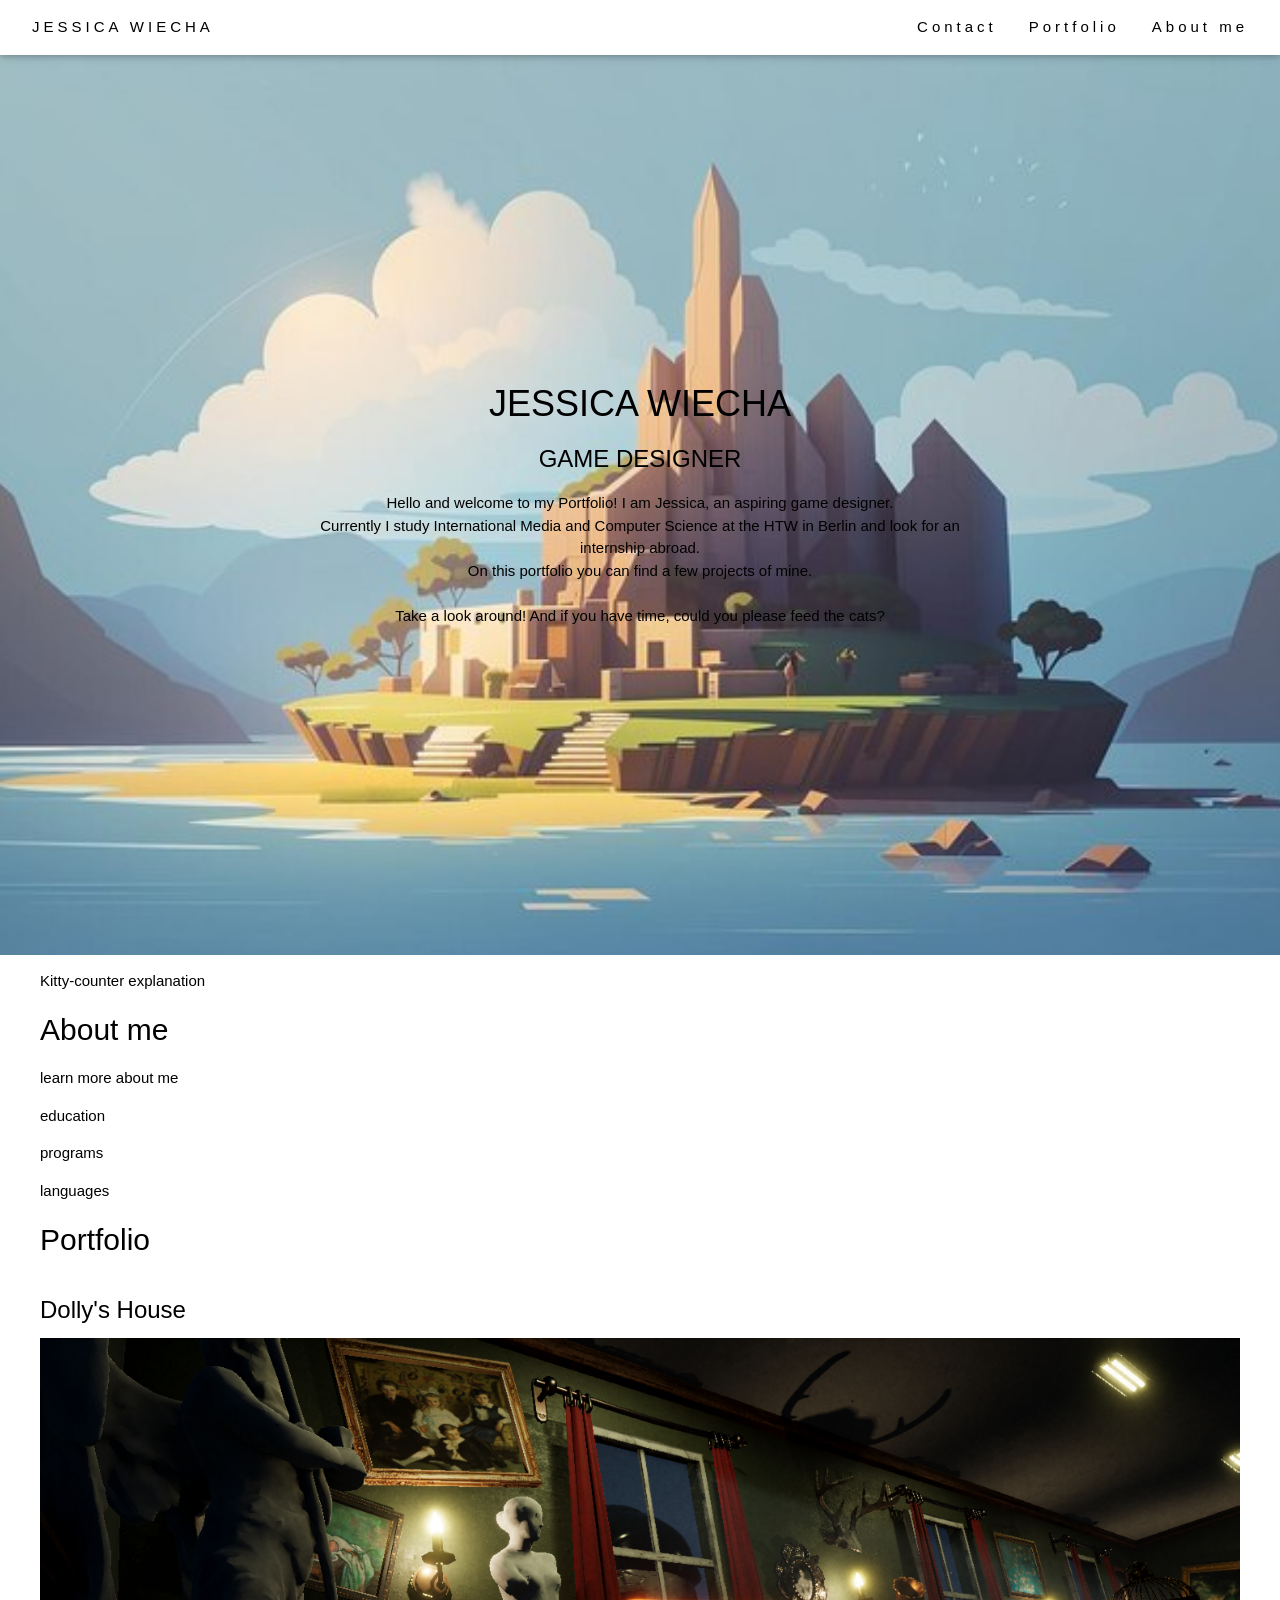
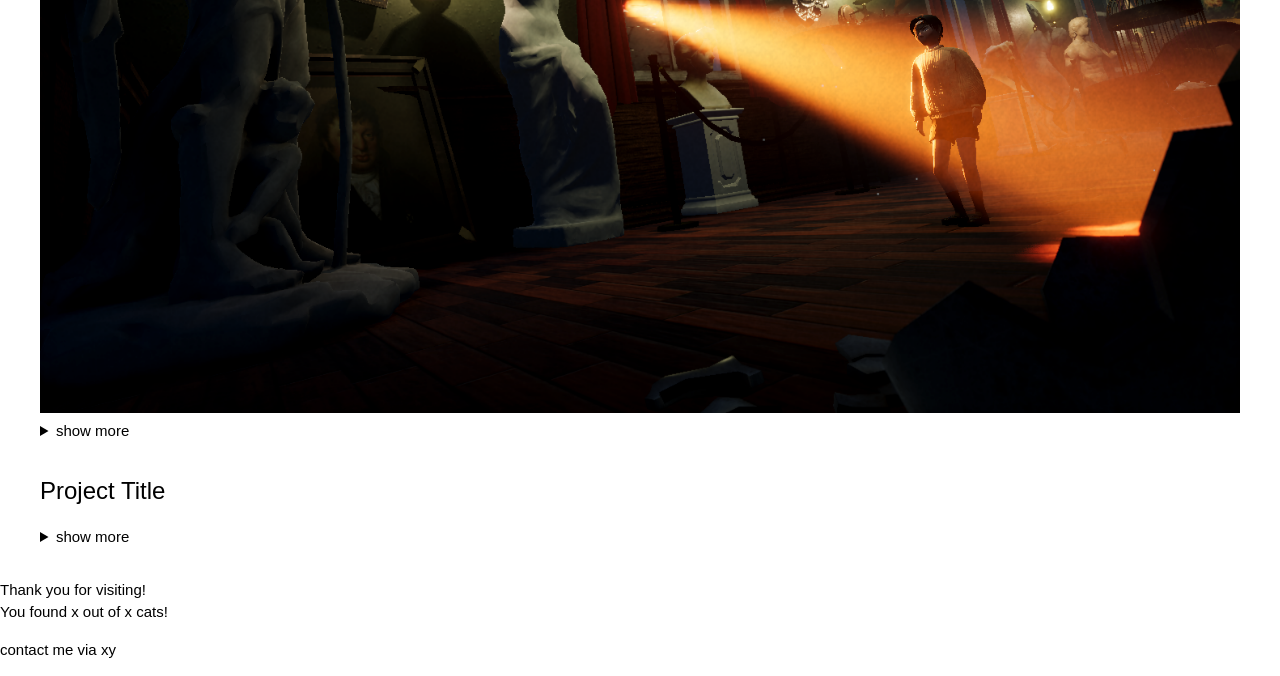
==== index.html @ 11759e38 "added expandable Project description" ====
<html lang="en">
<head>
    <meta charset="utf-8">
    <meta name="viewport" content="width=device-width, initial-scale=1">
    <meta name="description" content="Jessica Wiecha's Portfolio - Game Design, Animation and 3D modelling">
    <meta name="author" content="Jessica Wiecha">
    <title>Jessica Wiecha - Portfolio</title>

    <link rel="stylesheet" href="css/w3.css">
    <!-- 2nd style sheet link here so that it has priority & overwrites the w3.css -->
    <link rel="stylesheet" href="css/style.css">
    <script type="module" src="js/main.js" defer></script>
</head>

<body>

    <!-- Nav Bar -->
    <div class="w3-top">
        <div class="w3-bar w3-wide w3-padding w3-card w3-white"> <!--if seethrough then delete w3-white-->
            <a class="w3-bar-item w3-left">JESSICA WIECHA</a>
            <nav>
                <a href="#aboutme" class="w3-bar-item w3-button w3-right">About me</a>
                <a href="#portfolio" class="w3-bar-item w3-button w3-right">Portfolio</a>  
                <a href="#contact" class="w3-bar-item w3-button w3-right">Contact</a> 
            </nav>
            
        </div>
    </div>

    <!--Header unabhänig von der Nav-Bar-->
    <header class="bgimg" id="home">
        <div class="hero">
            <h1 class="w3-xxlarge">JESSICA WIECHA</h1>
            <h2 class="w3-xlarge">GAME DESIGNER</h2>
            <p>
                Hello and welcome to my Portfolio! 
                I am Jessica, an aspiring game designer.
                <br>
                Currently I study International Media and Computer Science at the HTW in Berlin and look for an internship abroad.
                <br>
                On this portfolio you can find a few projects of mine.
                <br>
                <br>
                Take a look around! And if you have time, could you please feed the cats?
            </p>
        </div>
    </header>

    <main>

        <!-- Kitty Counter -->

        <section id="kitty-counter">
        <div>
            <p>Kitty-counter explanation</p>
        </div>
        </section>

        <!-- ABOUT ME -->
         
        <section id="aboutme">

            <header>
                <h2>About me</h2>
            </header>

            <div class="content">
                <p>learn more about me</p>
                <p>education</p>
                <p>programs</p>
                <p>languages</p>
            </div>

        </section>

        <!-- ALL PROJECTS etc -->

        <section id="portfolio">

            <header>
                <h2>Portfolio</h2>
            </header>

            <!-- PROJECT #1 -->
            <section class="project">

                <!-- project header: title & meta information -->
                <header class="project-header">
                    <h3>Dolly's House</h3>
                    <img src="/pictures/DollysHouse/museumLevel.png" alt="Dolly's House Screenshot"> 
                </header>

                <!-- Aufklappbar -->
                <details>

                    <summary>
                        show more
                    </summary>

                    <div class="content">
                        <!-- short description -->
                        <article>
                            <p>all about the game & my role</p>
                            <p>my main responsibilities: animation, character clothing, level/ game design, physics-based movement, programming</p>
                        </article>
                        <!-- pics & vids -->
                        <!-- social media/ github links etc -->
                    </div>
                    
                </details>

            </section>


            <!-- PROJECT #2 -->
            <section class="project">
                <header>
                    <h3>Project Title</h3>
                    <img scr="" alt="">
                </header>

                <!-- Aufklappbar -->
                <details>

                    <summary>
                        show more
                    </summary>

                    <div class="content">
                        <!-- short description -->
                        <article>
                            <p>all about the game & my role</p>
                        </article>
                        <!-- pics & vids -->
                        <!-- social media/ github links etc -->
                    </div>
                    
                </details>

            </section>
            
        </section>


    </main>

    <!--
    <main class="w3-content w3-pading" style="max-width:1500px">
        <div>
            <div class="kitty-counter">
                <p>Kitty Counter:</p>
                <p id="counter">0</p>
                <img src="/pictures/websiteStyle/cat-food-graphic-clipart-design-free-png.webp" class="icon"> 
        </div>

        <div class="project-display">
            <h3>PROJECTS</h3>

            <div class="single-project">
                Dolly's House
            </div>
        </div>  
    </main>
    -->


    <footer id="contact">
        <p>
            Thank you for visiting! <br>
            You found x out of x cats!
        </p>
        <p> 
            contact me via xy
        </p>
    </footer>

</body>
</html>
---- css/style.css ----
/*own code*/
:root{
    /* VARIABLES --> can be used like var(--bg)*/
    --bg: #fff;
    --text:  #000;
}

.bgimg{
    background-image: url("/pictures/placeholder/placeholder-concept-illustration_839035-598189.jpg");
    background-position: center;
    background-size: cover;
    background-repeat: no-repeat;

    min-height: 100svh;
    width: 100%;

    display:flex;
    align-items: center;
    justify-content: center;

    text-align: center;
}

.hero{
    max-width: 80ch;
}

main {
  max-width: 1200px;
  margin: 0 auto; /* zentriert in der Mitte */
}

/* PROJECT GALLERY */
.project { margin: 2rem 0; }
.project img { display:block; width:100%; height:auto; }
.project details { margin-top: .5rem; }
.project summary { cursor: pointer; }


/*missing Styles:
.portfolio (all projects etc)
.project (each own project section)
.project-header (name and meta info of each project)
.content
*/
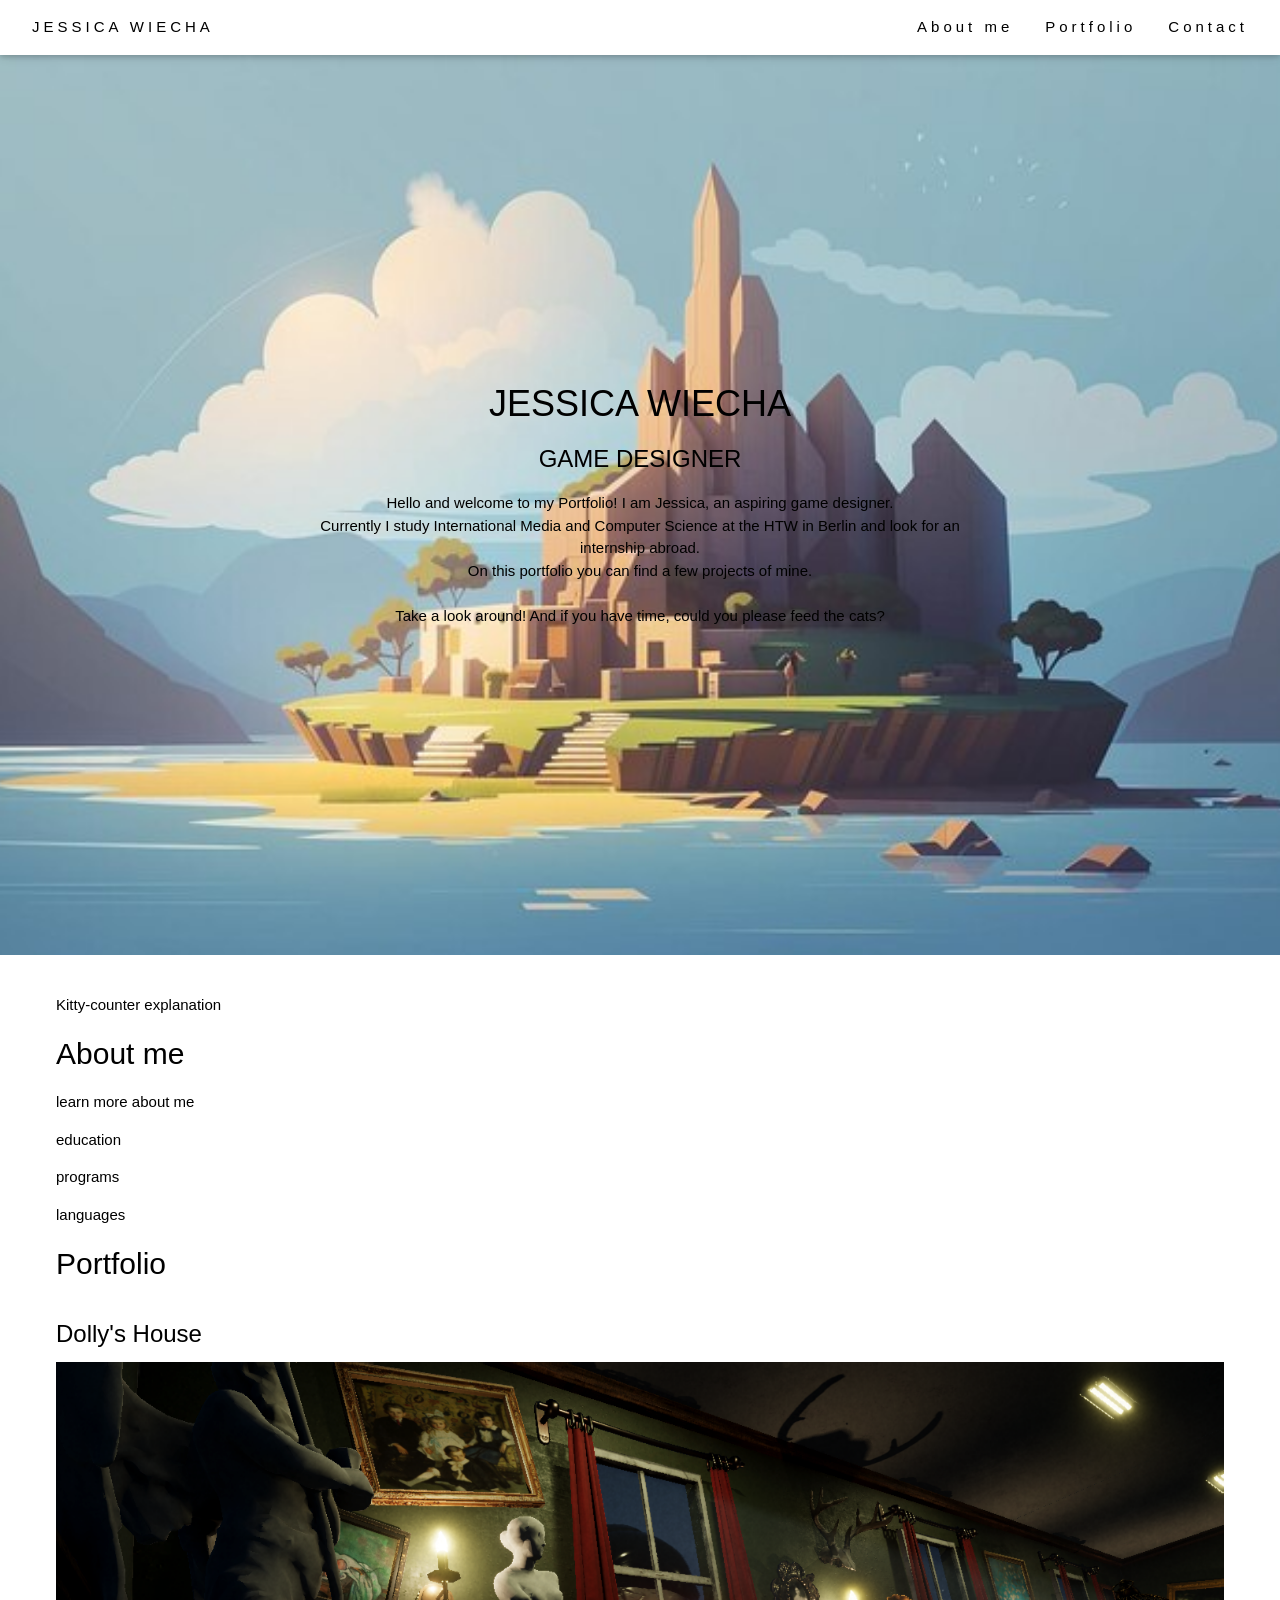
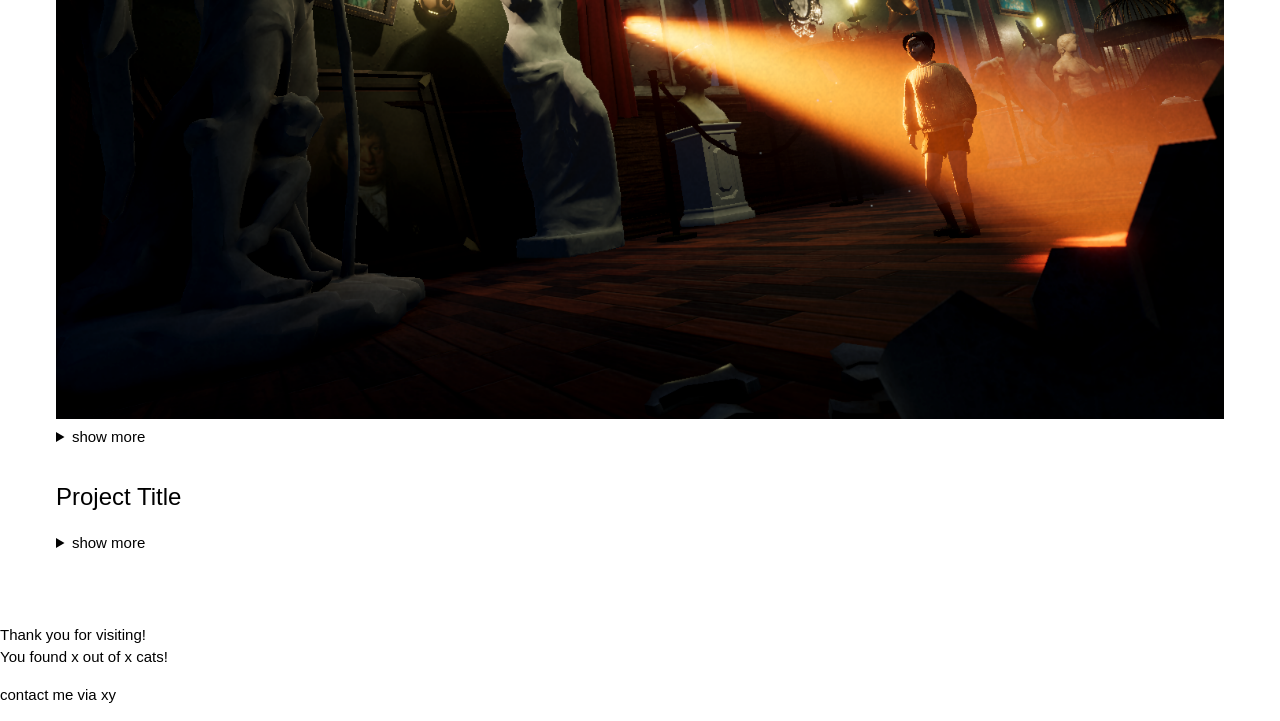
==== commit 2f1079c2: "new order in nav bar" ====
--- a/index.html
+++ b/index.html
@@ -19,9 +19,9 @@
         <div class="w3-bar w3-wide w3-padding w3-card w3-white"> <!--if seethrough then delete w3-white-->
             <a class="w3-bar-item w3-left">JESSICA WIECHA</a>
             <nav>
+                <a href="#contact" class="w3-bar-item w3-button w3-right">Contact</a> 
+                <a href="#portfolio" class="w3-bar-item w3-button w3-right">Portfolio</a>  
                 <a href="#aboutme" class="w3-bar-item w3-button w3-right">About me</a>
-                <a href="#portfolio" class="w3-bar-item w3-button w3-right">Portfolio</a>  
-                <a href="#contact" class="w3-bar-item w3-button w3-right">Contact</a> 
             </nav>
             
         </div>
@@ -61,7 +61,7 @@
         <section id="aboutme">
 
             <header>
-                <h2>About me</h2>
+                <h2 >About me</h2>
             </header>
 
             <div class="content">
@@ -75,7 +75,7 @@
 
         <!-- ALL PROJECTS etc -->
 
-        <section id="portfolio">
+        <section id="portfolio" class="portfolio">
 
             <header>
                 <h2>Portfolio</h2>
@@ -87,7 +87,7 @@
                 <!-- project header: title & meta information -->
                 <header class="project-header">
                     <h3>Dolly's House</h3>
-                    <img src="/pictures/DollysHouse/museumLevel.png" alt="Dolly's House Screenshot"> 
+                    <img src="/pictures/DollysHouse/museumLevel.png" alt="Dolly's House Screenshot" class="project-title-img"> 
                 </header>
 
                 <!-- Aufklappbar -->
--- a/css/style.css
+++ b/css/style.css
@@ -1,9 +1,20 @@
 /*own code*/
 :root{
     /* VARIABLES --> can be used like var(--bg)*/
-    --bg: #fff;
+    --bg: #ffffff;
     --text:  #000;
 }
+
+html, body{
+    background:var(--bg);
+    
+}
+
+/* FONT & TEXT*/
+/* ... */
+
+/* so that the sticky nav won't cover the caption etc */
+section[id] { scroll-margin-top: 60px; }
 
 .bgimg{
     background-image: url("/pictures/placeholder/placeholder-concept-illustration_839035-598189.jpg");
@@ -28,13 +39,21 @@
 main {
   max-width: 1200px;
   margin: 0 auto; /* zentriert in der Mitte */
+
+  padding: 24px 16px;
 }
 
 /* PROJECT GALLERY */
 .project { margin: 2rem 0; }
-.project img { display:block; width:100%; height:auto; }
+.project-title-img { display:block; width:100%; height:auto; }
 .project details { margin-top: .5rem; }
 .project summary { cursor: pointer; }
+
+
+
+
+
+
 
 
 /*missing Styles:
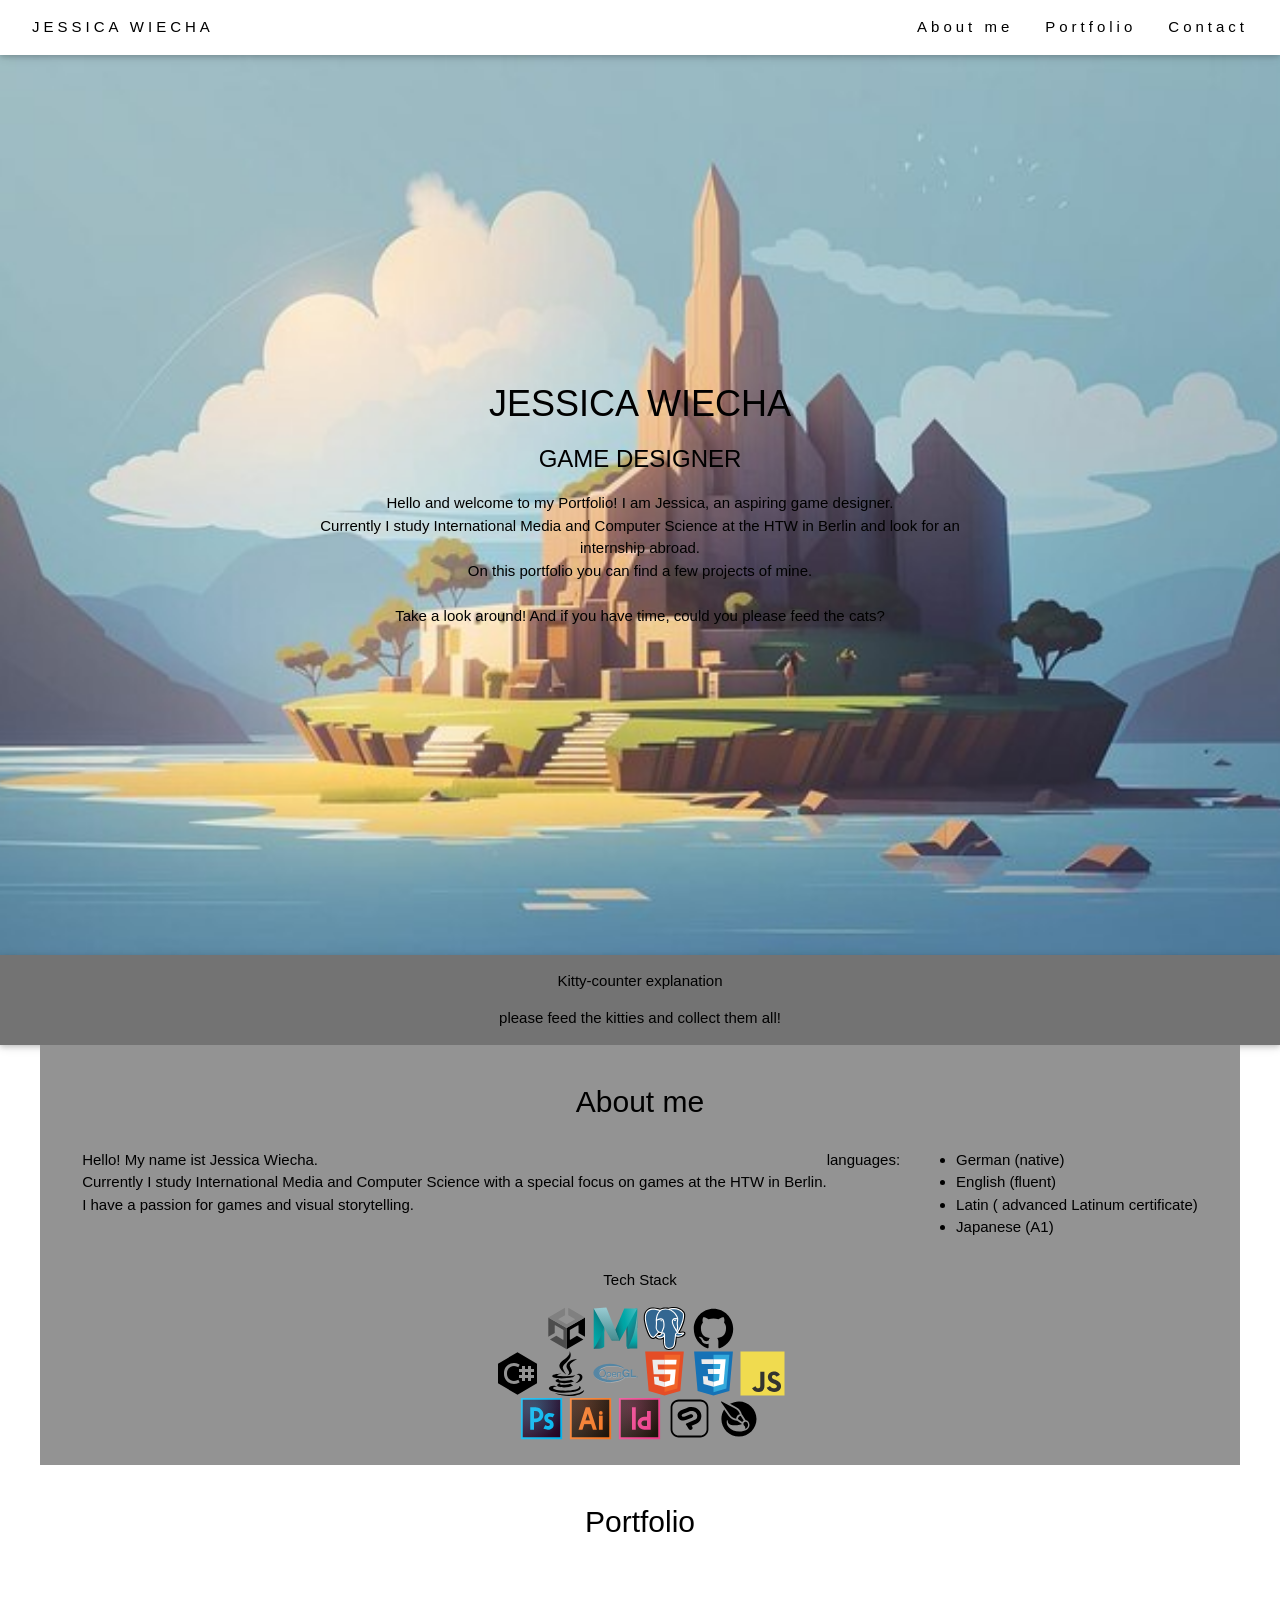
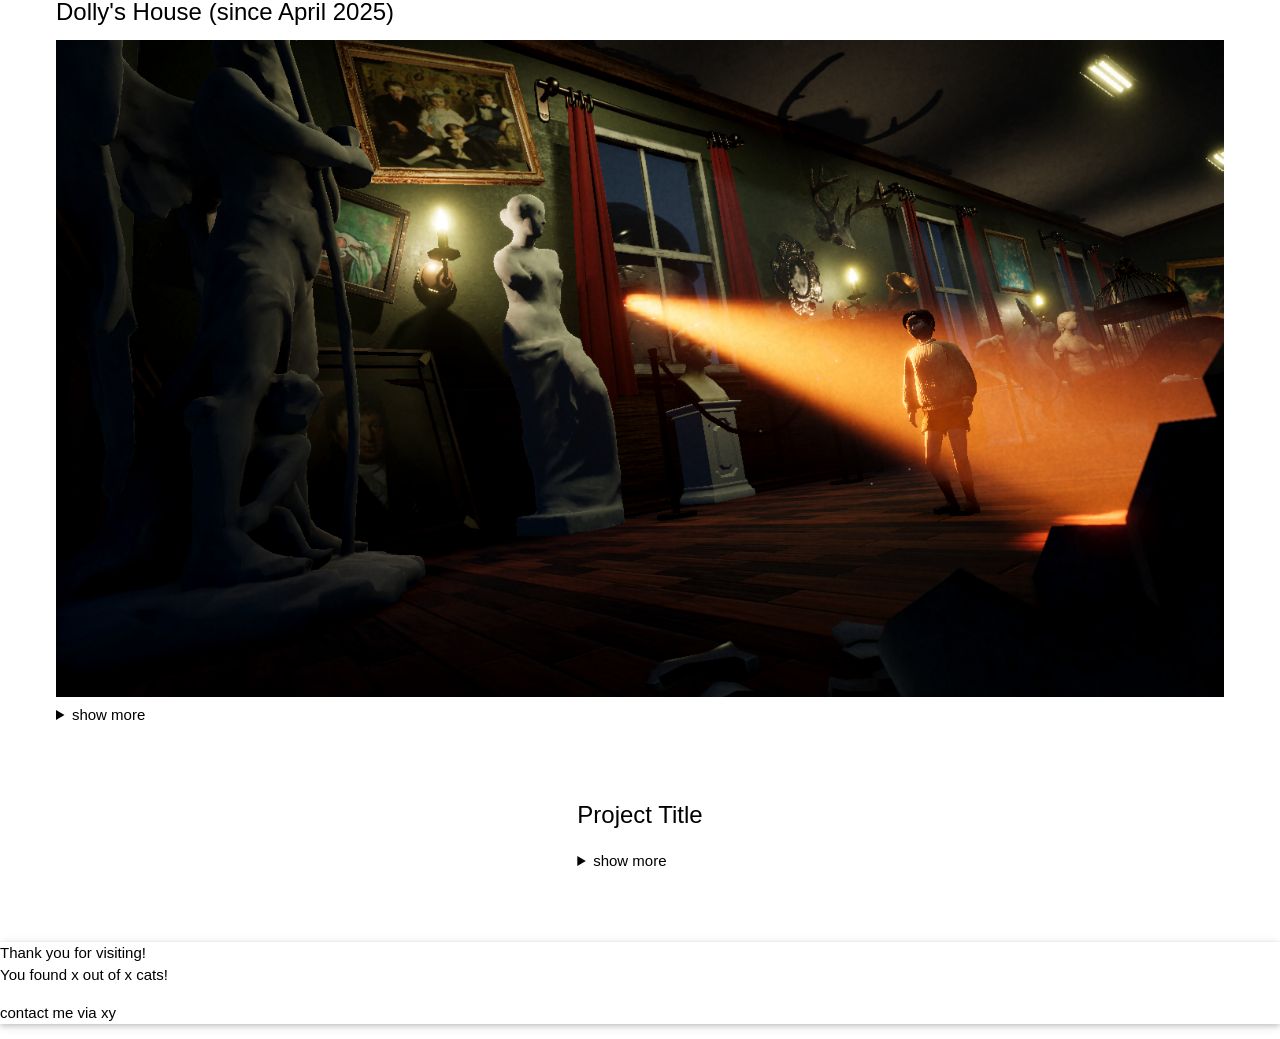
==== commit 6c8b5245: "about me section - added icons for prgramming languages etc - made About-Me-section smaller - added " ====
--- a/index.html
+++ b/index.html
@@ -50,32 +50,83 @@
 
         <!-- Kitty Counter -->
 
-        <section id="kitty-counter">
+        <section id="kitty-counter" class="kitty-counter w3-bar w3-card">
         <div>
             <p>Kitty-counter explanation</p>
+            <p>please feed the kitties and collect them all!</p>
         </div>
         </section>
 
         <!-- ABOUT ME -->
          
-        <section id="aboutme">
+        <section id="aboutme" class="portfolio aboutme">
 
             <header>
                 <h2 >About me</h2>
             </header>
 
-            <div class="content">
-                <p>learn more about me</p>
-                <p>education</p>
-                <p>programs</p>
-                <p>languages</p>
+            <!-- ALL TEXT based information -->
+            <div class="aboutme-cols content">
+
+                <div class="aboutme-col content"> 
+                    <p>Hello! My name ist Jessica Wiecha.
+                        <br>
+                        Currently I study International Media and Computer Science with a special focus on games at the HTW in Berlin. 
+                        <br>
+                        I have a passion for games and visual storytelling.
+                    </p>
+                </div>
+                
+                <div class="aboutme-col content">
+                    <p>languages:</p>
+                    <ul>
+                        <li>German (native)</li>
+                        <li>English (fluent)</li>
+                        <li>Latin ( advanced Latinum certificate)</li>
+                        <li>Japanese (A1)</li>
+                    </ul>
+                </div>
+
             </div>
 
+            <!-- Icons for Programs etc -->
+            <div class="aboutme-col content">
+                <div class="icons">
+
+                    <p>Tech Stack</p>
+
+                    <div class="Programs">
+                        <img src="/icons/Unity.svg" alt="Unity-icon">
+                        <img src="/icons/Autodesk Maya.svg" alt="Autodesk Maya Icon">
+                        <img src="/icons/PostgresSQL.svg" alt="PostgresSQL Icon">
+                        <img src="/icons/211904_social_github_icon.svg" alt="Github Icon">
+                    </div>
+                    <div class="Programming">
+                        <img src="/icons/9073878_c_sharp_icon.svg" alt="C-sharp Icon">
+                        <img src="/icons/icons8-java.svg" alt="Java Icon">
+                        <img src="/icons/OpenGL.svg" alt="OpenGL Icon">
+                        <img src="/icons/HTML5.svg" alt="HTML5 Icon">
+                        <img src="/icons/CSS3.svg" alt="CSS3 Icon">
+                        <img src="/icons/JavaScript.svg" alt="Java Script Icon">
+                    </div>
+                    <div class="Art">
+                        <img src="/icons/2993707_adobe_brand_brands_logo_logos_icon.svg" alt="Adobe Photoshop Icon">
+                        <img src="/icons/2993708_adobe_brand_brands_illustrator_logo_icon.svg" alt="Adobe Illustrator Icon">
+                        <img src="/icons/2993660_adobe_brand_brands_indesign_logo_icon.svg" alt="Adobe Indesign Icon">
+                        <img src="/icons/icons8-clip-studio-paint.svg" alt="Clip Studio Paint Icon">
+                        <img src="/icons/icons8-krita.svg" alt="Krita Icon">
+                    </div>
+                    
+                </div>
+
+            </div>
+
+
         </section>
 
         <!-- ALL PROJECTS etc -->
 
-        <section id="portfolio" class="portfolio">
+        <section id="portfolio" class="portfolio w3-justify">
 
             <header>
                 <h2>Portfolio</h2>
@@ -86,7 +137,7 @@
 
                 <!-- project header: title & meta information -->
                 <header class="project-header">
-                    <h3>Dolly's House</h3>
+                    <h3>Dolly's House (since April 2025)</h3>
                     <img src="/pictures/DollysHouse/museumLevel.png" alt="Dolly's House Screenshot" class="project-title-img"> 
                 </header>
 
@@ -116,7 +167,7 @@
             <section class="project">
                 <header>
                     <h3>Project Title</h3>
-                    <img scr="" alt="">
+                    <img src="" alt="">
                 </header>
 
                 <!-- Aufklappbar -->
@@ -164,7 +215,7 @@
     -->
 
 
-    <footer id="contact">
+    <footer id="contact" class="w3-card">
         <p>
             Thank you for visiting! <br>
             You found x out of x cats!
--- a/css/style.css
+++ b/css/style.css
@@ -2,7 +2,15 @@
 :root{
     /* VARIABLES --> can be used like var(--bg)*/
     --bg: #ffffff;
+    --bg-2: #737373;
     --text:  #000;
+    
+    /* Color Theme Swatches in Hex from Adobe Color Grim Reaper Picture*/
+    --c-darkest: #07070D;
+    --c-dark: #182526; 
+    --c-medium: #385359;
+    --c-light: #496B73;
+    --c-lightest: #A3BCBF;
 }
 
 html, body{
@@ -36,11 +44,52 @@
     max-width: 80ch;
 }
 
-main {
+.kitty-counter{
+    background: var(--bg-2);
+
+    display:flex;
+    flex-flow: column;
+    align-items: center;
+    justify-content: center;
+
+    text-align: center;
+}
+
+.aboutme{
+    background: #939393;
+}
+
+.aboutme-col{
+    display: flex;
+    gap: 16px;
+    max-width: 1800px;
+    margin: 0 auto;
+}
+
+.icons img{
+    width: 3rem;
+}
+
+.icons{
+    display: flex;
+    flex-flow: column;
+    align-items: center;
+}
+
+.content{
+    display:flex;
+    text-align: left;
+}
+
+.portfolio {
   max-width: 1200px;
   margin: 0 auto; /* zentriert in der Mitte */
 
   padding: 24px 16px;
+
+  display: flex;
+  flex-flow: column;
+  align-items: center;
 }
 
 /* PROJECT GALLERY */
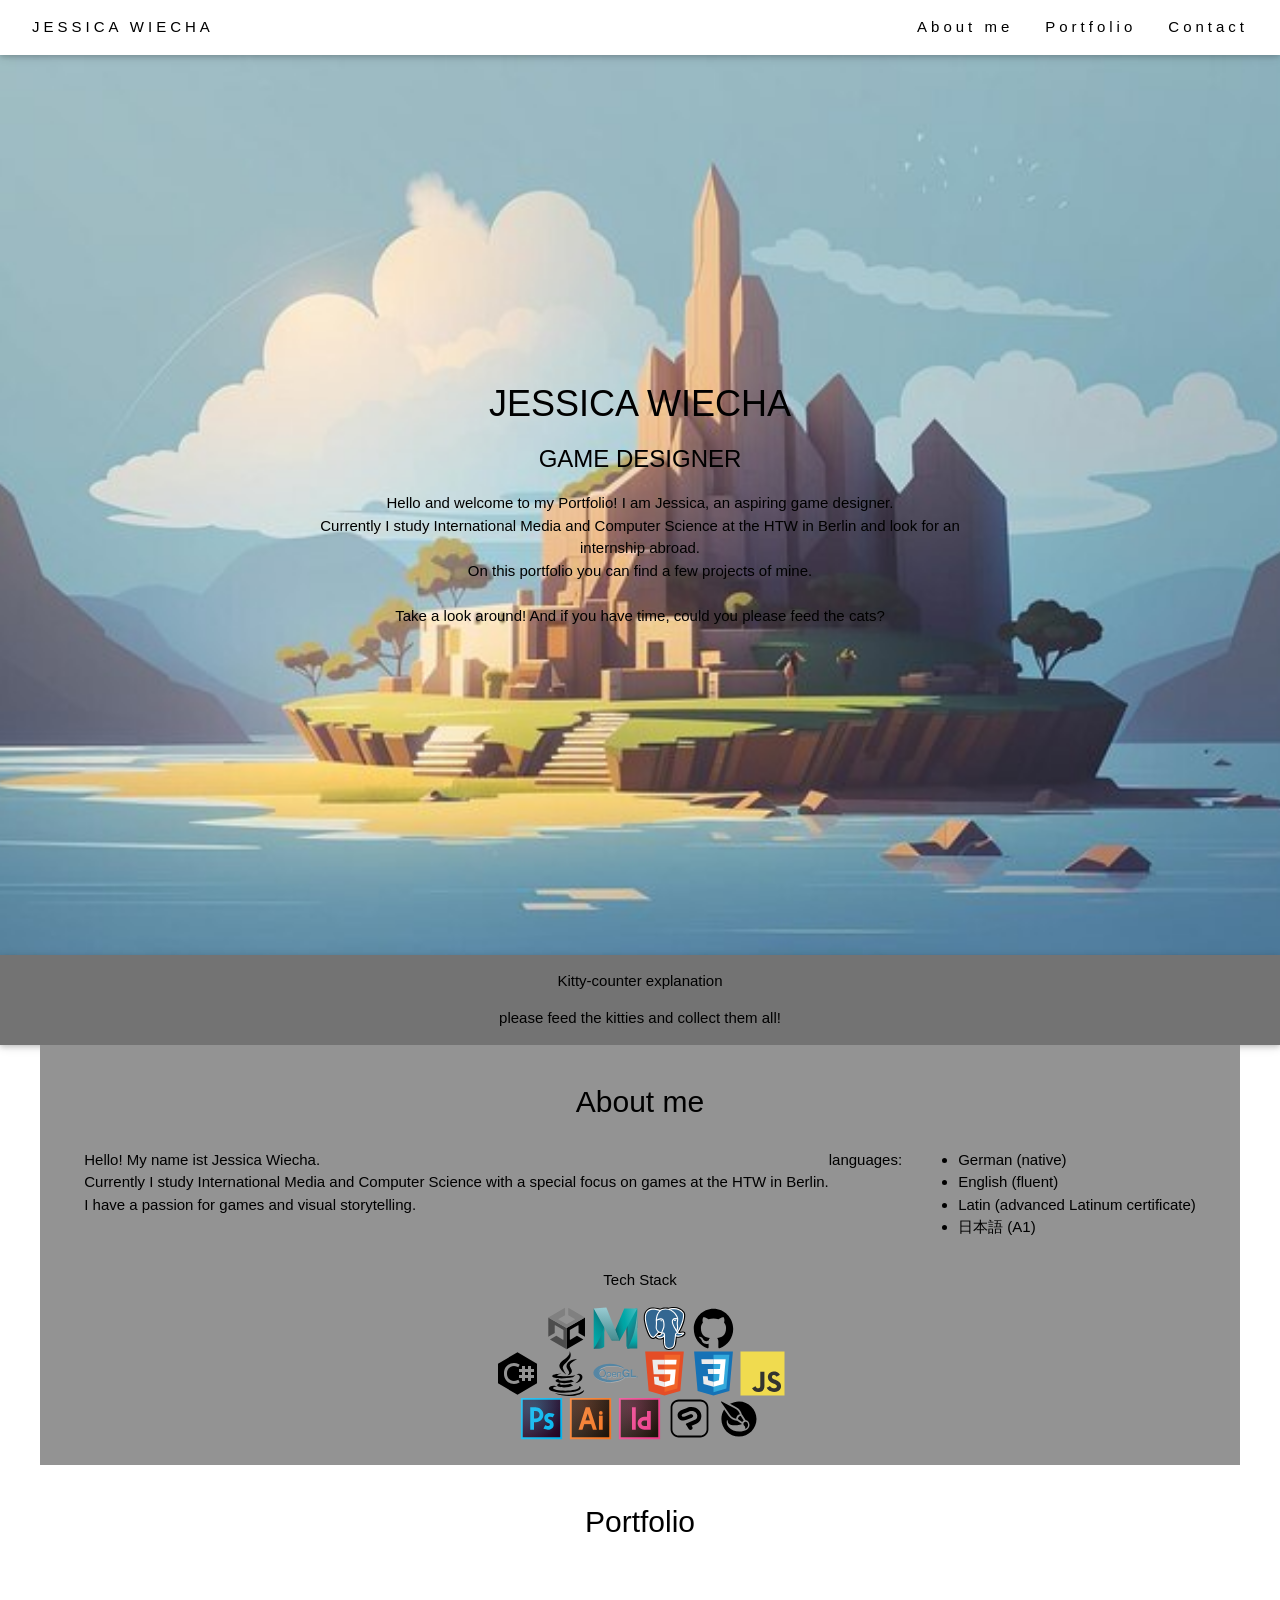
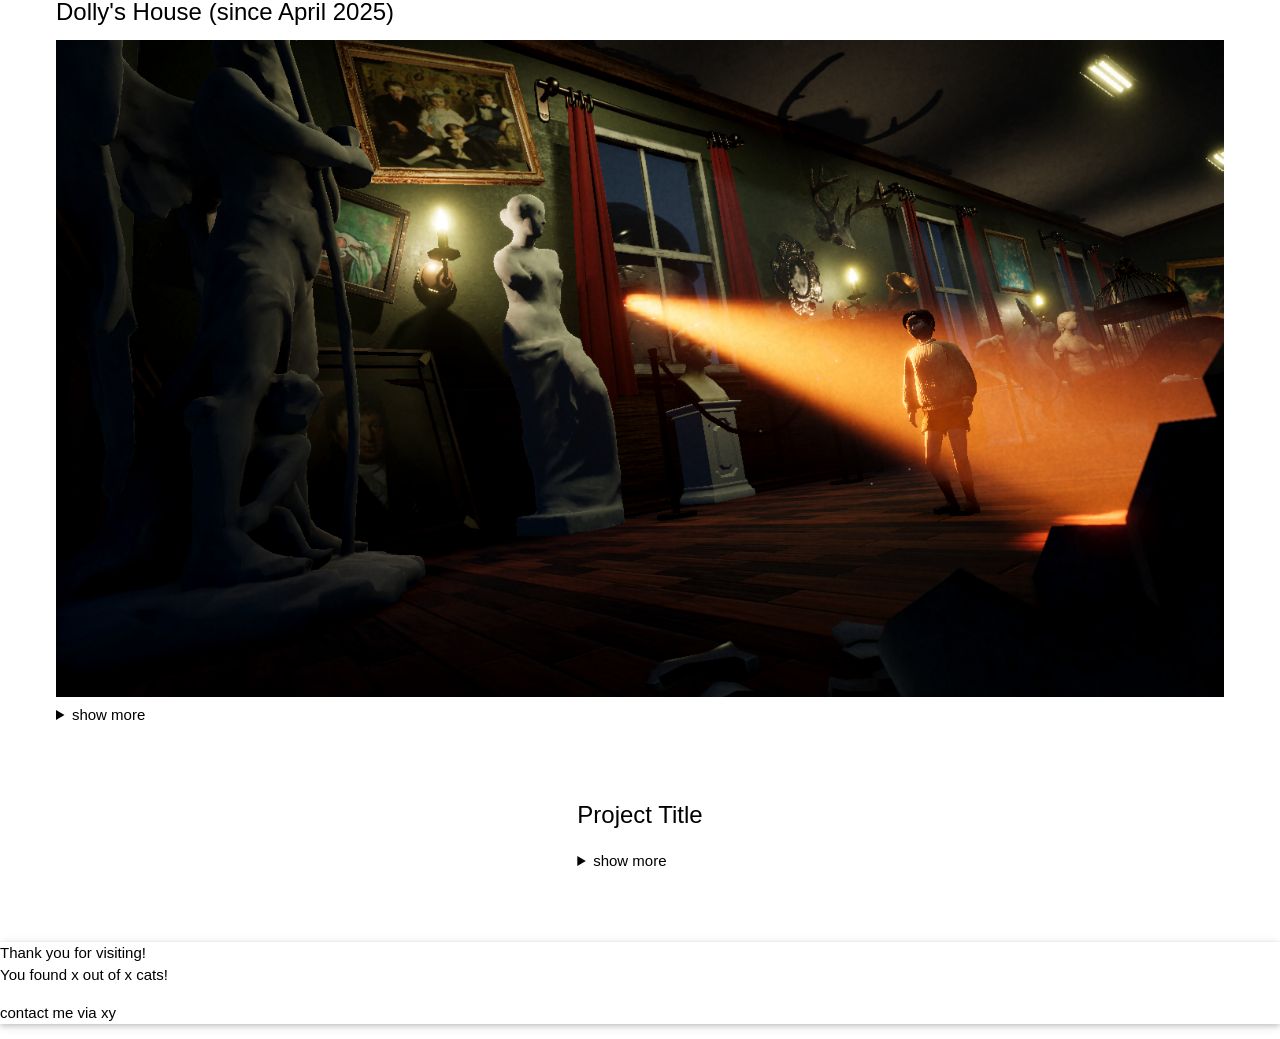
==== commit f62328af: "changed Japanese to nihongo kanji" ====
--- a/index.html
+++ b/index.html
@@ -82,8 +82,8 @@
                     <ul>
                         <li>German (native)</li>
                         <li>English (fluent)</li>
-                        <li>Latin ( advanced Latinum certificate)</li>
-                        <li>Japanese (A1)</li>
+                        <li>Latin (advanced Latinum certificate)</li>
+                        <li>日本語 (A1)</li>
                     </ul>
                 </div>
 
--- a/css/style.css
+++ b/css/style.css
@@ -83,13 +83,14 @@
 
 .portfolio {
   max-width: 1200px;
-  margin: 0 auto; /* zentriert in der Mitte */
+  margin: 0 auto; /* centered */
 
   padding: 24px 16px;
 
   display: flex;
   flex-flow: column;
   align-items: center;
+  
 }
 
 /* PROJECT GALLERY */
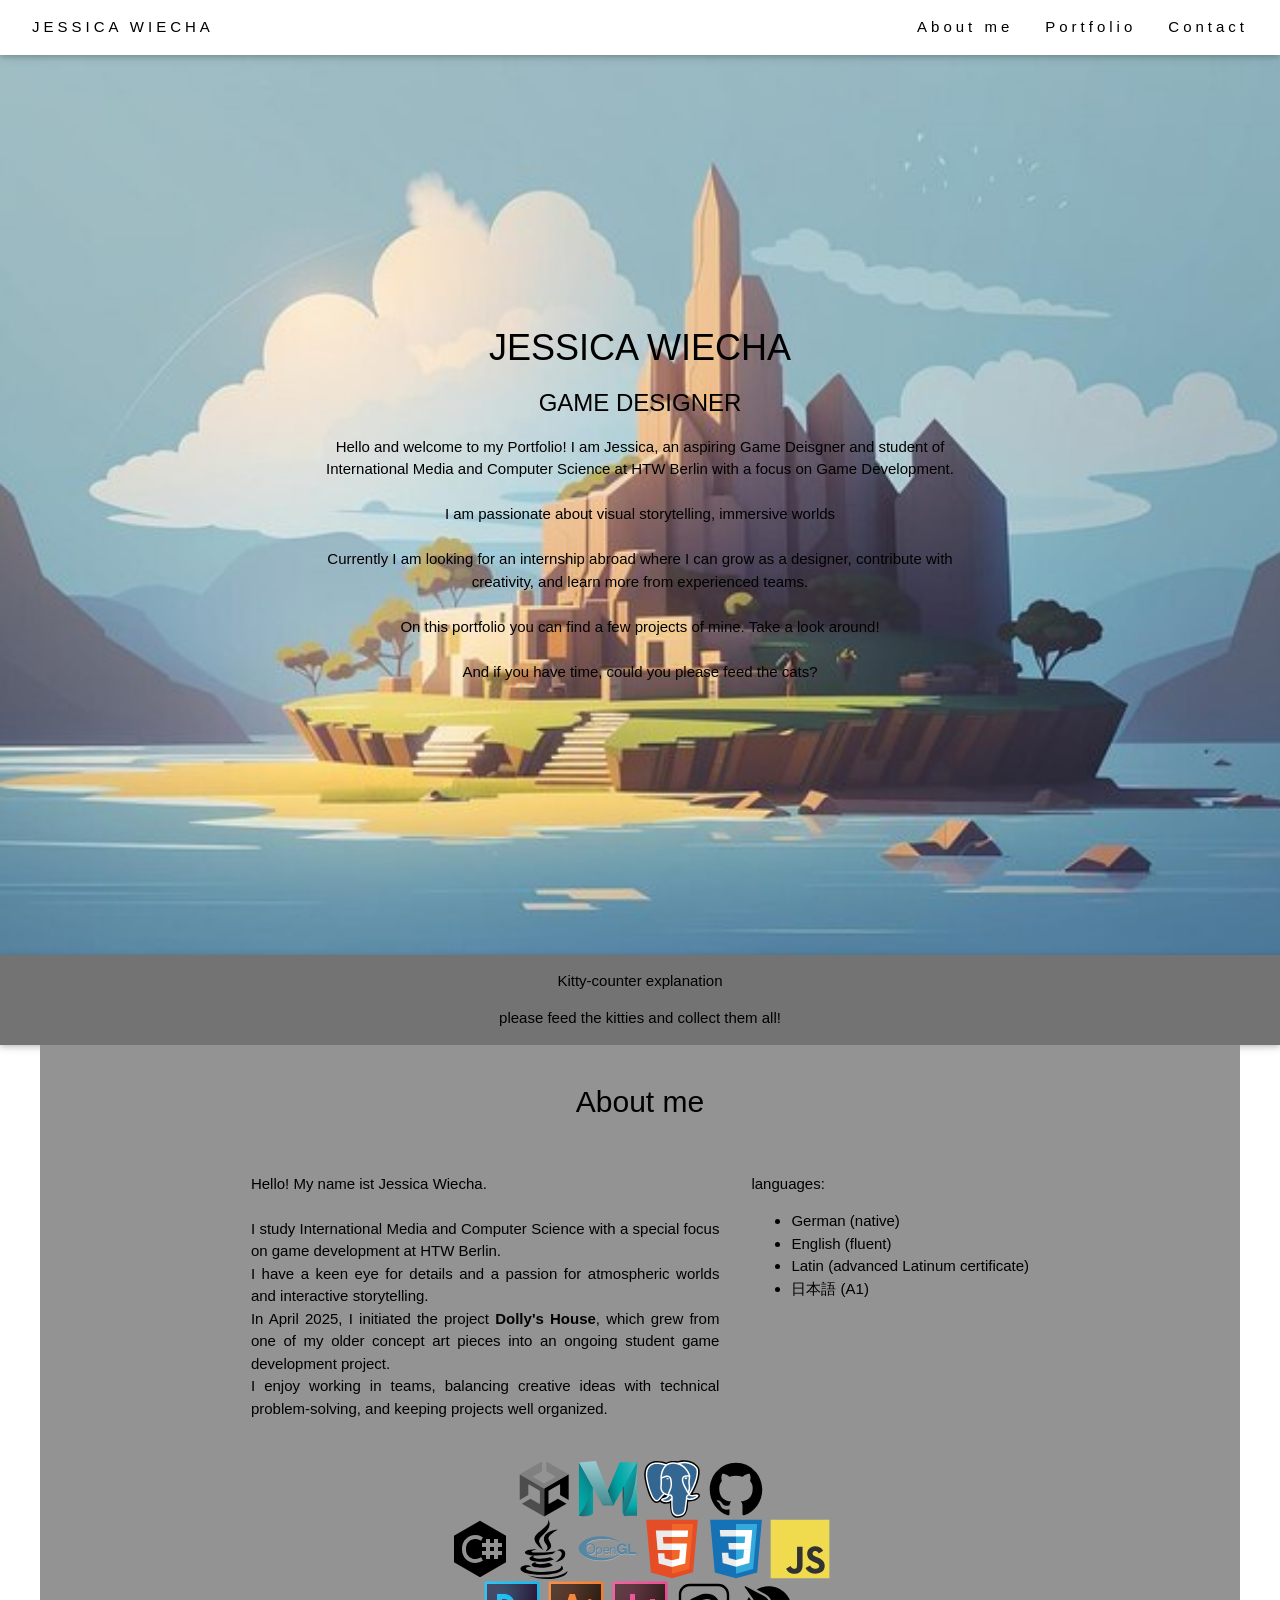
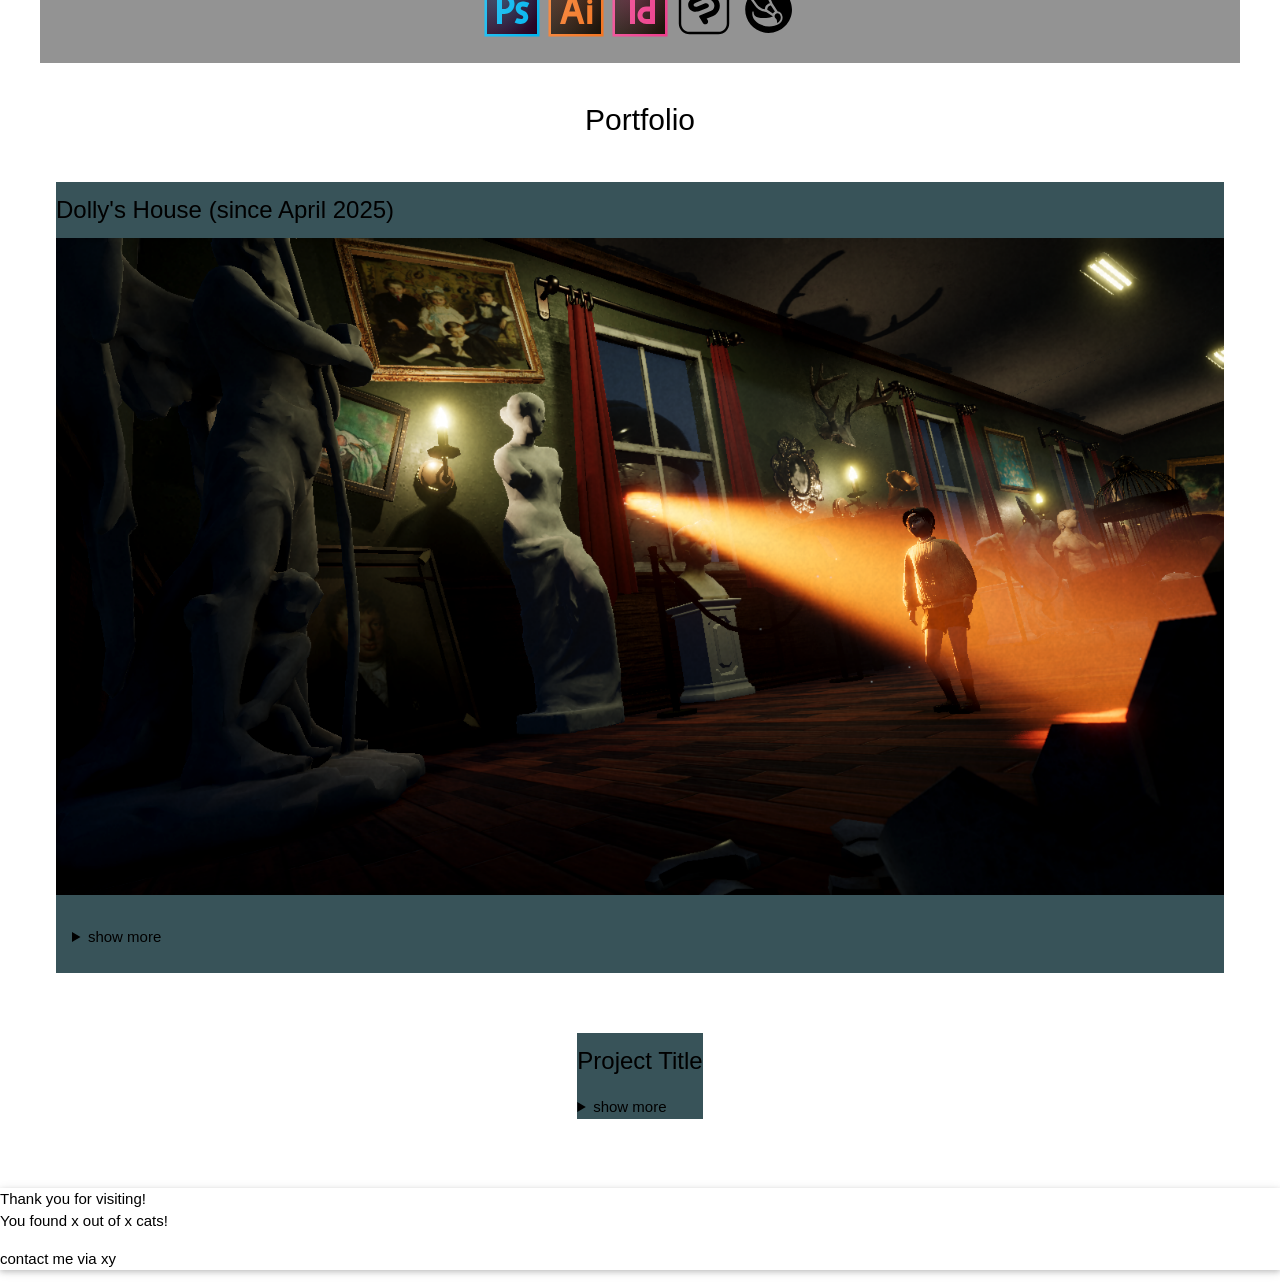
==== commit 8632cbed: "updated about-me and portfolio" ====
--- a/index.html
+++ b/index.html
@@ -34,14 +34,15 @@
             <h2 class="w3-xlarge">GAME DESIGNER</h2>
             <p>
                 Hello and welcome to my Portfolio! 
-                I am Jessica, an aspiring game designer.
-                <br>
-                Currently I study International Media and Computer Science at the HTW in Berlin and look for an internship abroad.
-                <br>
-                On this portfolio you can find a few projects of mine.
-                <br>
-                <br>
-                Take a look around! And if you have time, could you please feed the cats?
+                I am Jessica, an aspiring Game Deisgner and student of International Media and Computer Science at HTW Berlin with a focus on Game Development. 
+                <br> <br>
+                I am passionate about visual storytelling, immersive worlds
+                <br> <br>
+                Currently I am looking for an internship abroad where I can grow as a designer, contribute with creativity, and learn more from experienced teams.
+                <br> <br>
+                On this portfolio you can find a few projects of mine. Take a look around! 
+                <br> <br>
+                And if you have time, could you please feed the cats?
             </p>
         </div>
     </header>
@@ -66,18 +67,22 @@
             </header>
 
             <!-- ALL TEXT based information -->
-            <div class="aboutme-cols content">
-
-                <div class="aboutme-col content"> 
+            <div class="info-text">
+
+                <div class="small-text padding"> 
                     <p>Hello! My name ist Jessica Wiecha.
+                        <br> <br>
+                        I study International Media and Computer Science with a special focus on game development at HTW Berlin. 
                         <br>
-                        Currently I study International Media and Computer Science with a special focus on games at the HTW in Berlin. 
+                        I have a keen eye for details and a passion for atmospheric worlds and interactive storytelling.
                         <br>
-                        I have a passion for games and visual storytelling.
+                        In April 2025, I initiated the project <strong>Dolly's House</strong>, which grew from one of my older concept art pieces into an ongoing student game development project. 
+                        <br>
+                        I enjoy working in teams, balancing creative ideas with technical problem-solving, and keeping projects well organized.
                     </p>
                 </div>
                 
-                <div class="aboutme-col content">
+                <div class="small-text padding">
                     <p>languages:</p>
                     <ul>
                         <li>German (native)</li>
@@ -90,10 +95,10 @@
             </div>
 
             <!-- Icons for Programs etc -->
-            <div class="aboutme-col content">
+            <div class="">
                 <div class="icons">
 
-                    <p>Tech Stack</p>
+                    <!--<p>Tech Stack</p>-->
 
                     <div class="Programs">
                         <img src="/icons/Unity.svg" alt="Unity-icon">
@@ -142,21 +147,26 @@
                 </header>
 
                 <!-- Aufklappbar -->
-                <details>
+                <details class="portfolio">
 
                     <summary>
                         show more
                     </summary>
 
-                    <div class="content">
+                    <div class="info-text">
                         <!-- short description -->
                         <article>
                             <p>all about the game & my role</p>
                             <p>my main responsibilities: animation, character clothing, level/ game design, physics-based movement, programming</p>
                         </article>
-                        <!-- pics & vids -->
-                        <!-- social media/ github links etc -->
-                    </div>
+                    </div>
+
+                    <!-- pics & vids -->
+                    <div class="flex-center">
+                        <img src="/pictures/DollysHouse/DollysHouse_mainMenu.png" class="project-img">
+                    </div>
+
+                    <!-- social media/ github links etc -->
                     
                 </details>
 
--- a/css/style.css
+++ b/css/style.css
@@ -5,7 +5,7 @@
     --bg-2: #737373;
     --text:  #000;
     
-    /* Color Theme Swatches in Hex from Adobe Color Grim Reaper Picture*/
+    /* Color Theme Swatches Adobe Color Grim Reaper Pic*/
     --c-darkest: #07070D;
     --c-dark: #182526; 
     --c-medium: #385359;
@@ -13,17 +13,57 @@
     --c-lightest: #A3BCBF;
 }
 
+/*
 html, body{
     background:var(--bg);
-    
 }
+*/
+
 
 /* FONT & TEXT*/
 /* ... */
 
-/* so that the sticky nav won't cover the caption etc */
+.f-center{
+    text-align: center;
+}
+
+.f-left{
+    text-align: left;
+}
+
+.small-text{
+    max-width: 60ch;
+}
+
+
+/* FLEXBOX */
+.flex-col{
+    display: flex;
+    flex-flow: column;
+}
+
+.flex-row{
+    display: flex;
+    flex-flow: row;
+}
+
+.flex-center{
+    display: flex;
+    align-items: center;
+    justify-content: center;
+}
+
+/* PADDING */
+.padding{
+    padding: 24px 16px;;
+}
+
+
+/* so that sticky nav won't cover the caption etc */
 section[id] { scroll-margin-top: 60px; }
 
+
+/* HERO/ OPENER*/
 .bgimg{
     background-image: url("/pictures/placeholder/placeholder-concept-illustration_839035-598189.jpg");
     background-position: center;
@@ -44,13 +84,15 @@
     max-width: 80ch;
 }
 
+
+/* KITTY COUNTER*/
+
 .kitty-counter{
     background: var(--bg-2);
 
     display:flex;
     flex-flow: column;
     align-items: center;
-    justify-content: center;
 
     text-align: center;
 }
@@ -59,16 +101,21 @@
     background: #939393;
 }
 
-.aboutme-col{
+.info-text{
     display: flex;
-    gap: 16px;
-    max-width: 1800px;
-    margin: 0 auto;
+    text-align: left;
+    flex-flow: row;
+    text-align: justify;
 }
 
+
+
+
+
 .icons img{
-    width: 3rem;
+    width: 4rem;
 }
+
 
 .icons{
     display: flex;
@@ -76,10 +123,6 @@
     align-items: center;
 }
 
-.content{
-    display:flex;
-    text-align: left;
-}
 
 .portfolio {
   max-width: 1200px;
@@ -94,8 +137,9 @@
 }
 
 /* PROJECT GALLERY */
-.project { margin: 2rem 0; }
+.project { margin: 2rem 0; background: #385359;}
 .project-title-img { display:block; width:100%; height:auto; }
+.project-img{display: flex; width: 90%; height: auto; align-items: center;}
 .project details { margin-top: .5rem; }
 .project summary { cursor: pointer; }
 
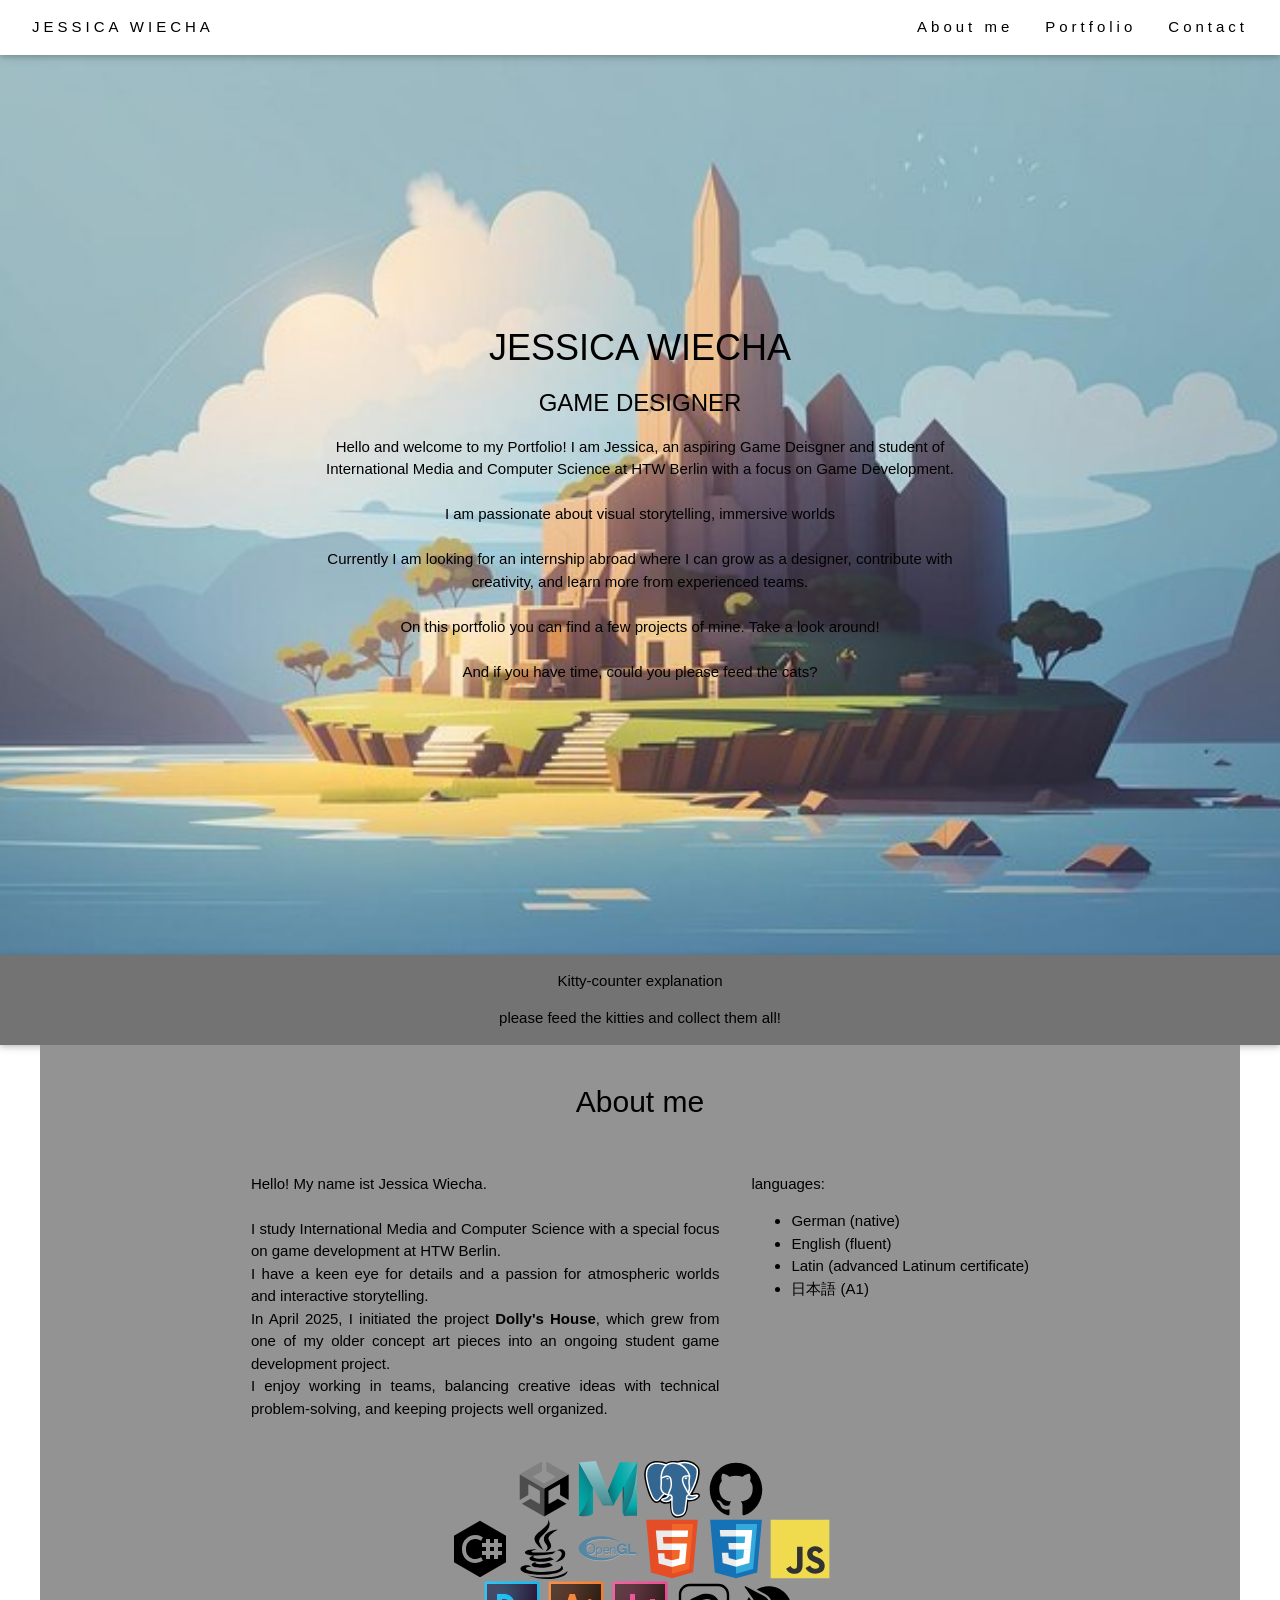
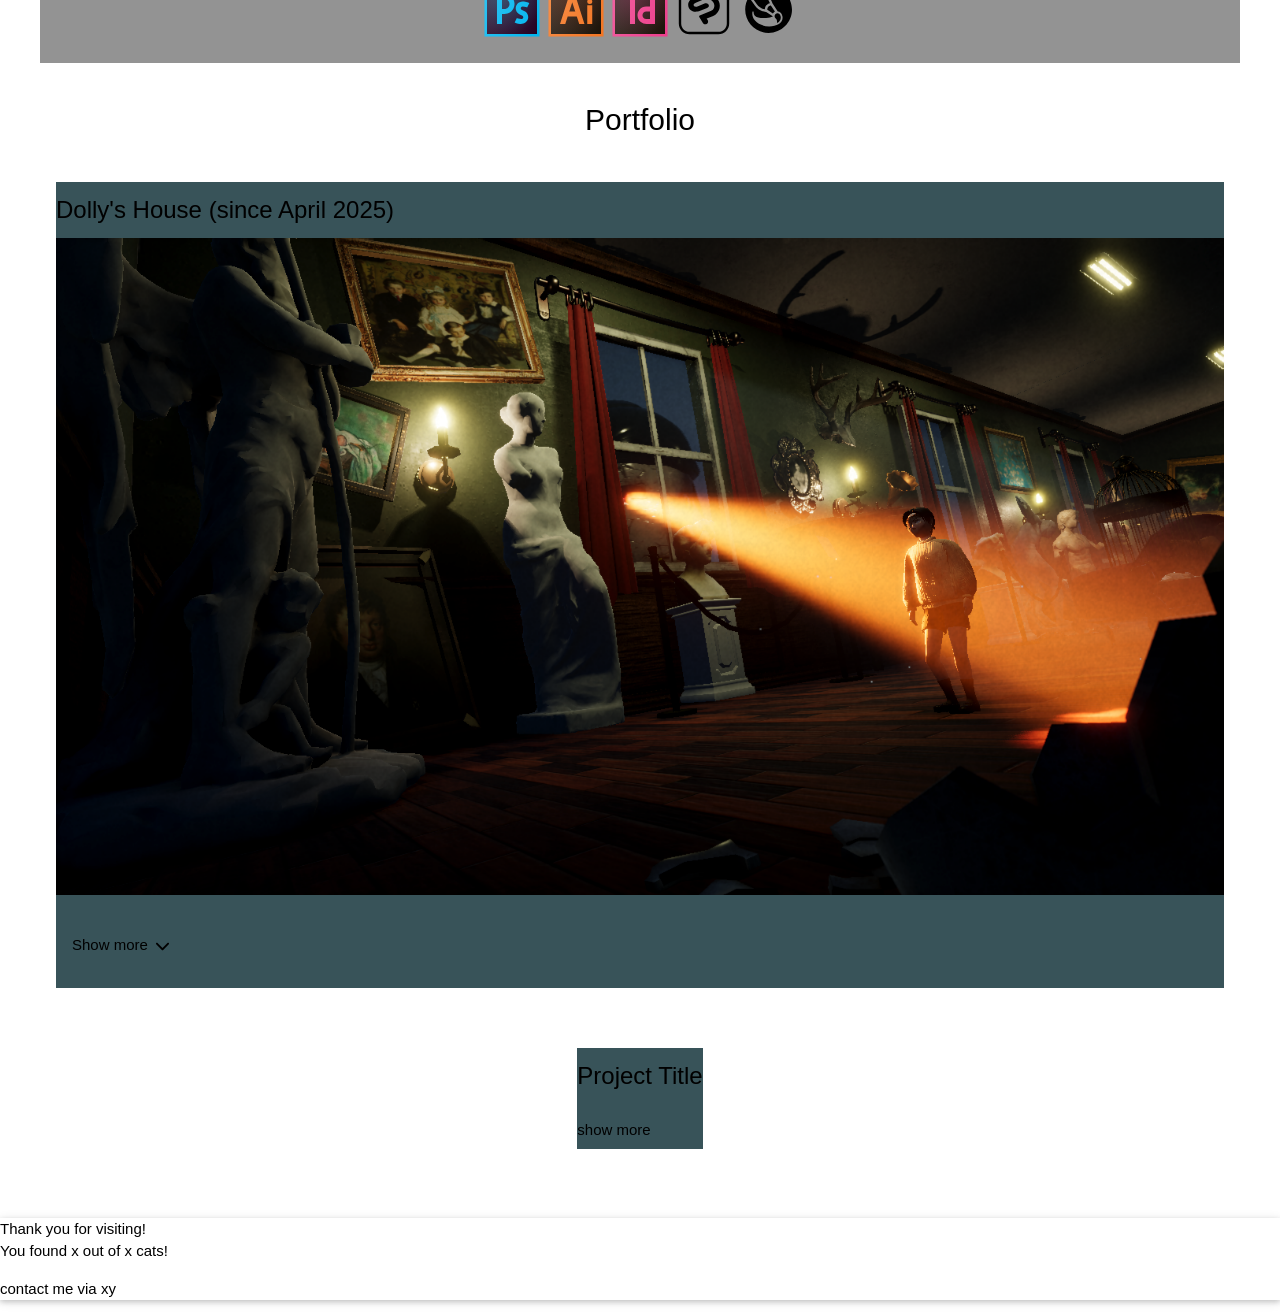
==== commit 6fee6104: "arrow for expandable project box" ====
--- a/index.html
+++ b/index.html
@@ -147,10 +147,13 @@
                 </header>
 
                 <!-- Aufklappbar -->
-                <details class="portfolio">
+                <details class="portfolio">   <!-- CHANGE CSS for less padding!!! -->
 
                     <summary>
-                        show more
+                        <span class="label"></span>
+                        <svg class="chevron" viewBox="0 0 512 512" aria-hidden="true">
+                        <path d="M233.4 406.6c12.5 12.5 32.8 12.5 45.3 0l192-192c12.5-12.5 12.5-32.8 0-45.3s-32.8-12.5-45.3 0L256 338.7 86.6 169.4c-12.5-12.5-32.8-12.5-45.3 0s-12.5 32.8 0 45.3l192 192z"/>
+                        </svg>
                     </summary>
 
                     <div class="info-text">
--- a/css/style.css
+++ b/css/style.css
@@ -147,6 +147,29 @@
 
 
 
+/* ======= SHOW-MORE POINTER =======*/
+
+.project summary{
+  display:flex; align-items:center; gap:.5rem;
+  cursor:pointer; list-style:none; /* Firefox */
+  padding:.5rem 0;
+}
+
+/* Standard-Marker ausblenden (Chrome/Safari) */
+.project summary::-webkit-details-marker{ display:none; }
+
+/* arrow */
+.project .chevron{
+  width:1em; height:1em; flex:0 0 auto;
+  transition: transform .2s ease;
+}
+
+/* turn, when opened */
+.project details[open] .chevron{ transform: rotate(180deg); }
+
+/* Text "Show more/less" */
+.project summary .label::after{ content:"Show more"; }
+.project details[open] summary .label::after{ content:"Show less"; }
 
 
 
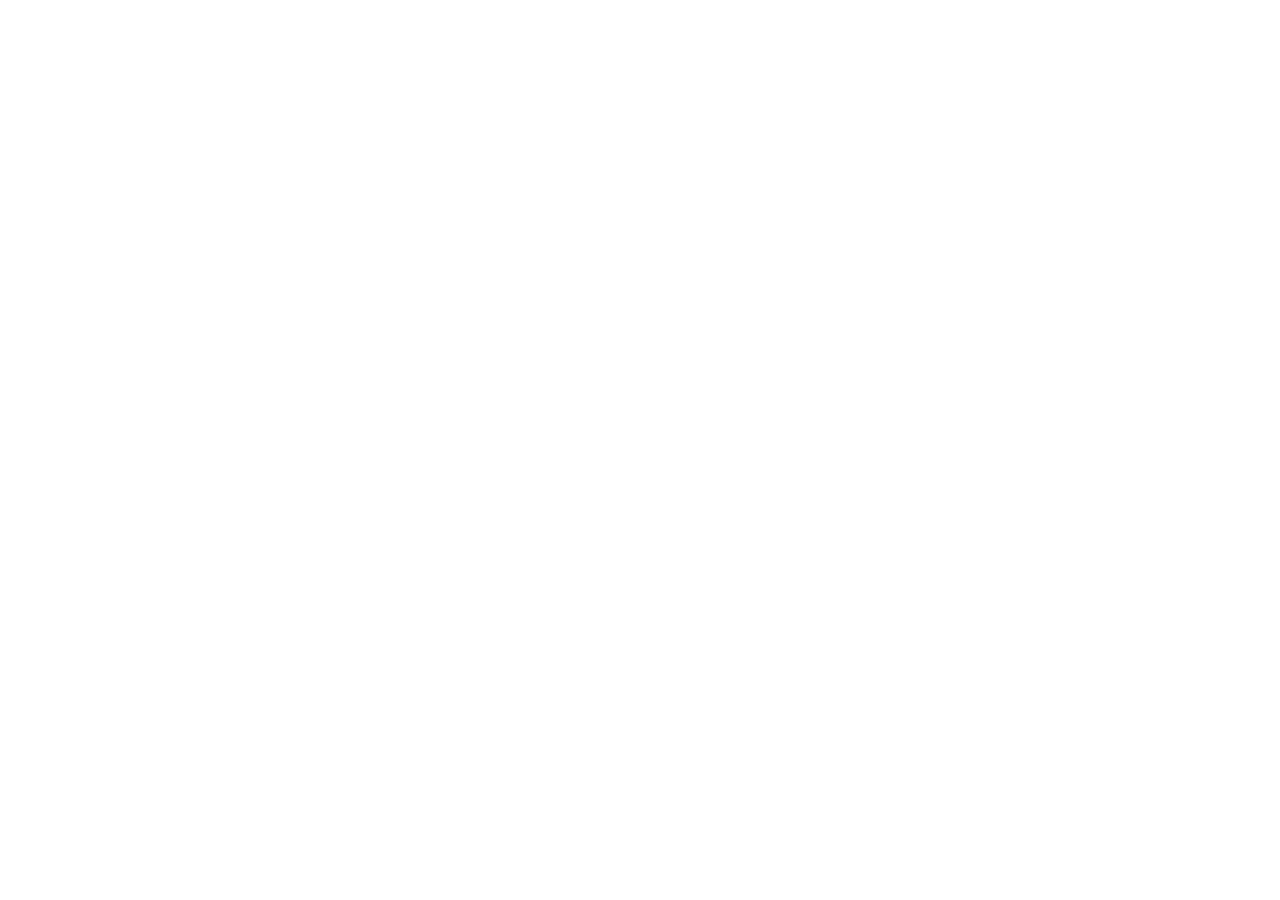
==== commit 6ff08387: "first setup" ====
--- a/index.html
+++ b/index.html
@@ -1,3 +1,4 @@
+<!DOCTYPE html>
 <html lang="en">
 <head>
     <meta charset="utf-8">
@@ -6,237 +7,11 @@
     <meta name="author" content="Jessica Wiecha">
     <title>Jessica Wiecha - Portfolio</title>
 
-    <link rel="stylesheet" href="css/w3.css">
-    <!-- 2nd style sheet link here so that it has priority & overwrites the w3.css -->
     <link rel="stylesheet" href="css/style.css">
-    <script type="module" src="js/main.js" defer></script>
+    <script type="module" src="js/main.js"></script>
+
 </head>
-
 <body>
-
-    <!-- Nav Bar -->
-    <div class="w3-top">
-        <div class="w3-bar w3-wide w3-padding w3-card w3-white"> <!--if seethrough then delete w3-white-->
-            <a class="w3-bar-item w3-left">JESSICA WIECHA</a>
-            <nav>
-                <a href="#contact" class="w3-bar-item w3-button w3-right">Contact</a> 
-                <a href="#portfolio" class="w3-bar-item w3-button w3-right">Portfolio</a>  
-                <a href="#aboutme" class="w3-bar-item w3-button w3-right">About me</a>
-            </nav>
-            
-        </div>
-    </div>
-
-    <!--Header unabhänig von der Nav-Bar-->
-    <header class="bgimg" id="home">
-        <div class="hero">
-            <h1 class="w3-xxlarge">JESSICA WIECHA</h1>
-            <h2 class="w3-xlarge">GAME DESIGNER</h2>
-            <p>
-                Hello and welcome to my Portfolio! 
-                I am Jessica, an aspiring Game Deisgner and student of International Media and Computer Science at HTW Berlin with a focus on Game Development. 
-                <br> <br>
-                I am passionate about visual storytelling, immersive worlds
-                <br> <br>
-                Currently I am looking for an internship abroad where I can grow as a designer, contribute with creativity, and learn more from experienced teams.
-                <br> <br>
-                On this portfolio you can find a few projects of mine. Take a look around! 
-                <br> <br>
-                And if you have time, could you please feed the cats?
-            </p>
-        </div>
-    </header>
-
-    <main>
-
-        <!-- Kitty Counter -->
-
-        <section id="kitty-counter" class="kitty-counter w3-bar w3-card">
-        <div>
-            <p>Kitty-counter explanation</p>
-            <p>please feed the kitties and collect them all!</p>
-        </div>
-        </section>
-
-        <!-- ABOUT ME -->
-         
-        <section id="aboutme" class="portfolio aboutme">
-
-            <header>
-                <h2 >About me</h2>
-            </header>
-
-            <!-- ALL TEXT based information -->
-            <div class="info-text">
-
-                <div class="small-text padding"> 
-                    <p>Hello! My name ist Jessica Wiecha.
-                        <br> <br>
-                        I study International Media and Computer Science with a special focus on game development at HTW Berlin. 
-                        <br>
-                        I have a keen eye for details and a passion for atmospheric worlds and interactive storytelling.
-                        <br>
-                        In April 2025, I initiated the project <strong>Dolly's House</strong>, which grew from one of my older concept art pieces into an ongoing student game development project. 
-                        <br>
-                        I enjoy working in teams, balancing creative ideas with technical problem-solving, and keeping projects well organized.
-                    </p>
-                </div>
-                
-                <div class="small-text padding">
-                    <p>languages:</p>
-                    <ul>
-                        <li>German (native)</li>
-                        <li>English (fluent)</li>
-                        <li>Latin (advanced Latinum certificate)</li>
-                        <li>日本語 (A1)</li>
-                    </ul>
-                </div>
-
-            </div>
-
-            <!-- Icons for Programs etc -->
-            <div class="">
-                <div class="icons">
-
-                    <!--<p>Tech Stack</p>-->
-
-                    <div class="Programs">
-                        <img src="/icons/Unity.svg" alt="Unity-icon">
-                        <img src="/icons/Autodesk Maya.svg" alt="Autodesk Maya Icon">
-                        <img src="/icons/PostgresSQL.svg" alt="PostgresSQL Icon">
-                        <img src="/icons/211904_social_github_icon.svg" alt="Github Icon">
-                    </div>
-                    <div class="Programming">
-                        <img src="/icons/9073878_c_sharp_icon.svg" alt="C-sharp Icon">
-                        <img src="/icons/icons8-java.svg" alt="Java Icon">
-                        <img src="/icons/OpenGL.svg" alt="OpenGL Icon">
-                        <img src="/icons/HTML5.svg" alt="HTML5 Icon">
-                        <img src="/icons/CSS3.svg" alt="CSS3 Icon">
-                        <img src="/icons/JavaScript.svg" alt="Java Script Icon">
-                    </div>
-                    <div class="Art">
-                        <img src="/icons/2993707_adobe_brand_brands_logo_logos_icon.svg" alt="Adobe Photoshop Icon">
-                        <img src="/icons/2993708_adobe_brand_brands_illustrator_logo_icon.svg" alt="Adobe Illustrator Icon">
-                        <img src="/icons/2993660_adobe_brand_brands_indesign_logo_icon.svg" alt="Adobe Indesign Icon">
-                        <img src="/icons/icons8-clip-studio-paint.svg" alt="Clip Studio Paint Icon">
-                        <img src="/icons/icons8-krita.svg" alt="Krita Icon">
-                    </div>
-                    
-                </div>
-
-            </div>
-
-
-        </section>
-
-        <!-- ALL PROJECTS etc -->
-
-        <section id="portfolio" class="portfolio w3-justify">
-
-            <header>
-                <h2>Portfolio</h2>
-            </header>
-
-            <!-- PROJECT #1 -->
-            <section class="project">
-
-                <!-- project header: title & meta information -->
-                <header class="project-header">
-                    <h3>Dolly's House (since April 2025)</h3>
-                    <img src="/pictures/DollysHouse/museumLevel.png" alt="Dolly's House Screenshot" class="project-title-img"> 
-                </header>
-
-                <!-- Aufklappbar -->
-                <details class="portfolio">   <!-- CHANGE CSS for less padding!!! -->
-
-                    <summary>
-                        <span class="label"></span>
-                        <svg class="chevron" viewBox="0 0 512 512" aria-hidden="true">
-                        <path d="M233.4 406.6c12.5 12.5 32.8 12.5 45.3 0l192-192c12.5-12.5 12.5-32.8 0-45.3s-32.8-12.5-45.3 0L256 338.7 86.6 169.4c-12.5-12.5-32.8-12.5-45.3 0s-12.5 32.8 0 45.3l192 192z"/>
-                        </svg>
-                    </summary>
-
-                    <div class="info-text">
-                        <!-- short description -->
-                        <article>
-                            <p>all about the game & my role</p>
-                            <p>my main responsibilities: animation, character clothing, level/ game design, physics-based movement, programming</p>
-                        </article>
-                    </div>
-
-                    <!-- pics & vids -->
-                    <div class="flex-center">
-                        <img src="/pictures/DollysHouse/DollysHouse_mainMenu.png" class="project-img">
-                    </div>
-
-                    <!-- social media/ github links etc -->
-                    
-                </details>
-
-            </section>
-
-
-            <!-- PROJECT #2 -->
-            <section class="project">
-                <header>
-                    <h3>Project Title</h3>
-                    <img src="" alt="">
-                </header>
-
-                <!-- Aufklappbar -->
-                <details>
-
-                    <summary>
-                        show more
-                    </summary>
-
-                    <div class="content">
-                        <!-- short description -->
-                        <article>
-                            <p>all about the game & my role</p>
-                        </article>
-                        <!-- pics & vids -->
-                        <!-- social media/ github links etc -->
-                    </div>
-                    
-                </details>
-
-            </section>
-            
-        </section>
-
-
-    </main>
-
-    <!--
-    <main class="w3-content w3-pading" style="max-width:1500px">
-        <div>
-            <div class="kitty-counter">
-                <p>Kitty Counter:</p>
-                <p id="counter">0</p>
-                <img src="/pictures/websiteStyle/cat-food-graphic-clipart-design-free-png.webp" class="icon"> 
-        </div>
-
-        <div class="project-display">
-            <h3>PROJECTS</h3>
-
-            <div class="single-project">
-                Dolly's House
-            </div>
-        </div>  
-    </main>
-    -->
-
-
-    <footer id="contact" class="w3-card">
-        <p>
-            Thank you for visiting! <br>
-            You found x out of x cats!
-        </p>
-        <p> 
-            contact me via xy
-        </p>
-    </footer>
 
 </body>
 </html>
